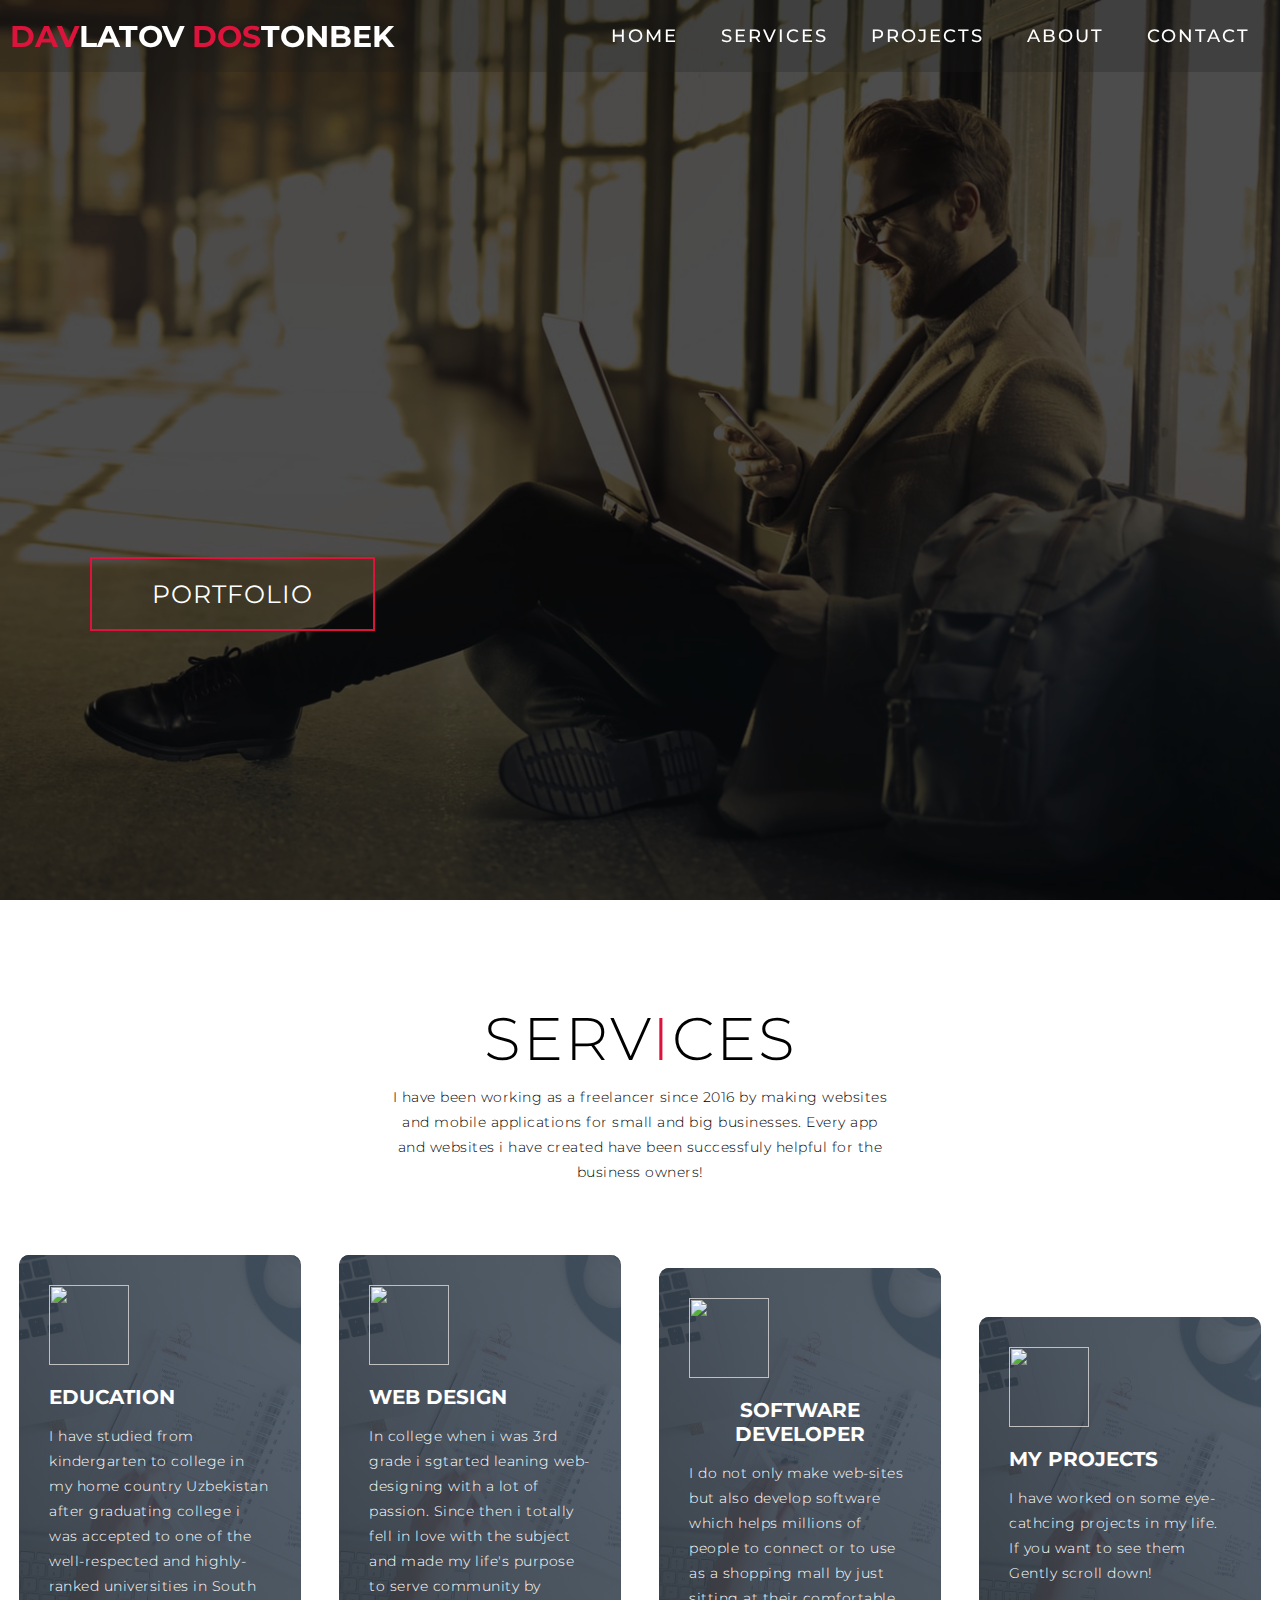
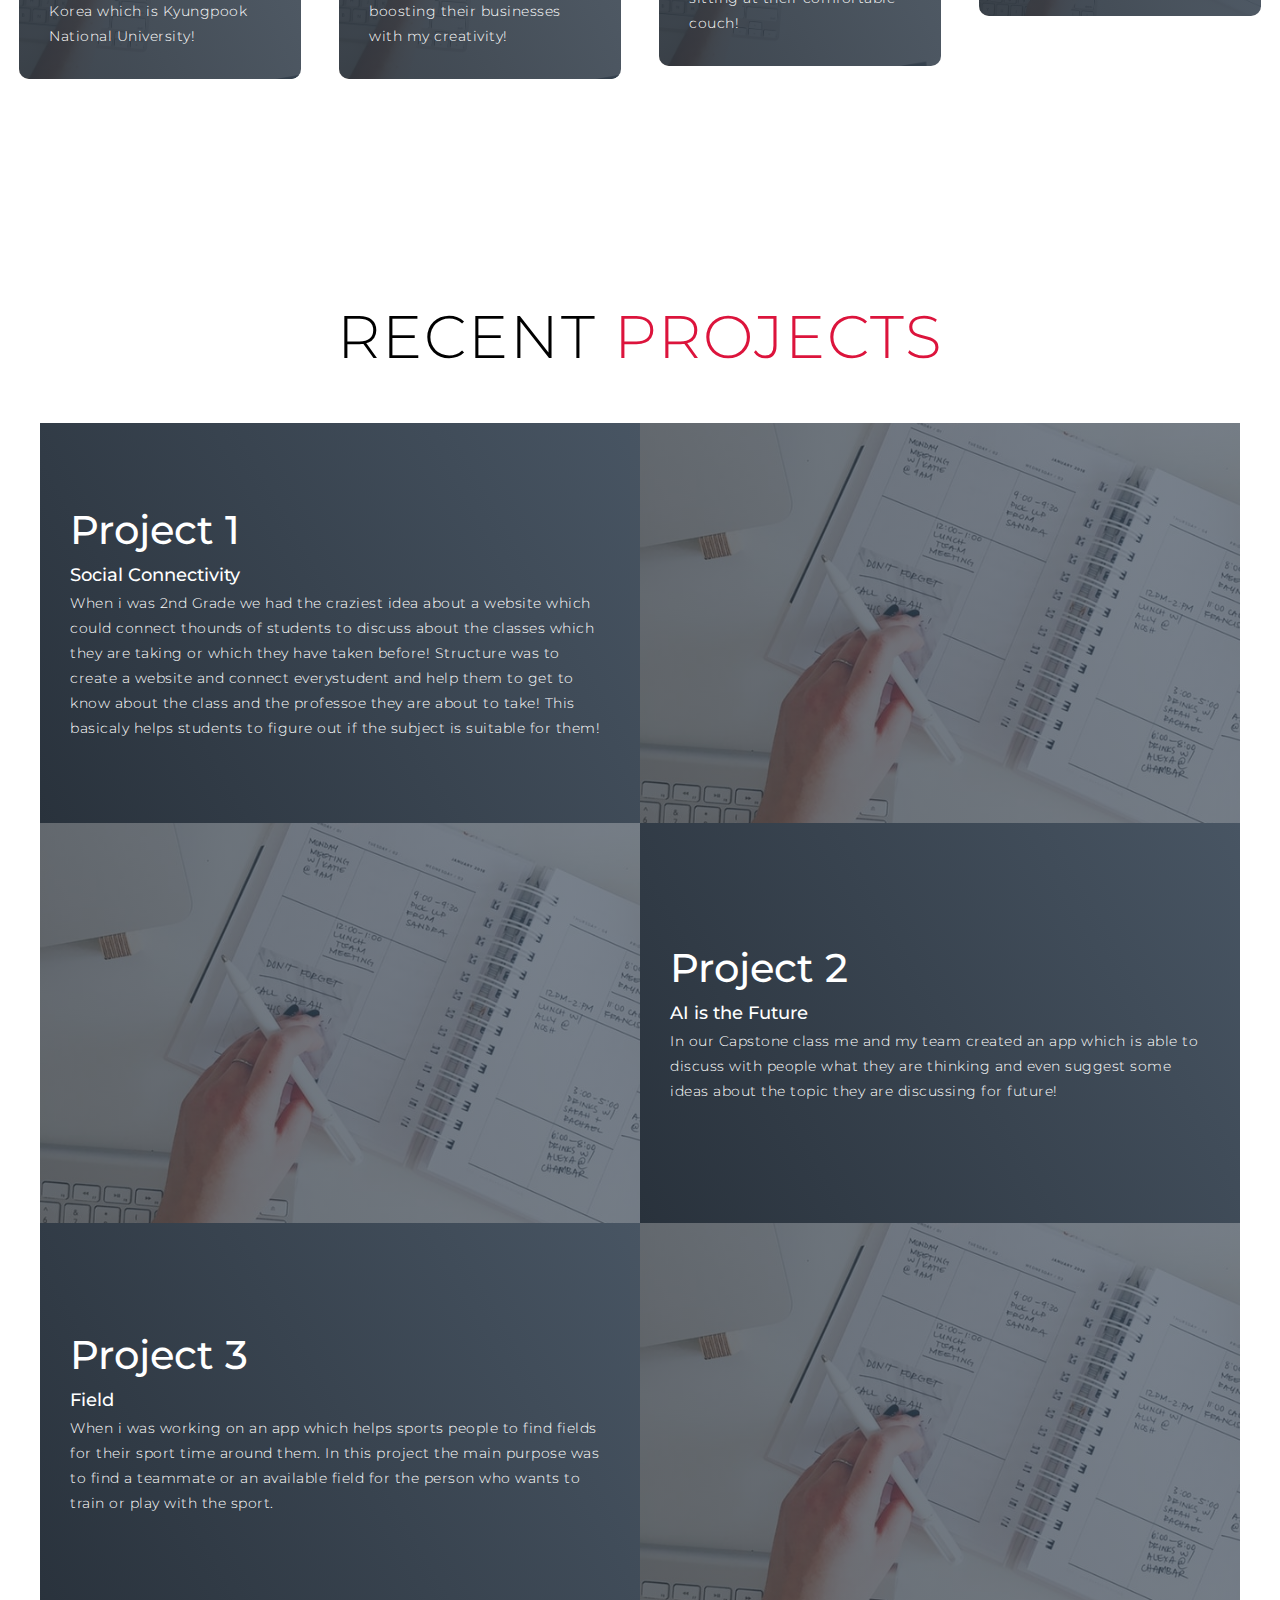
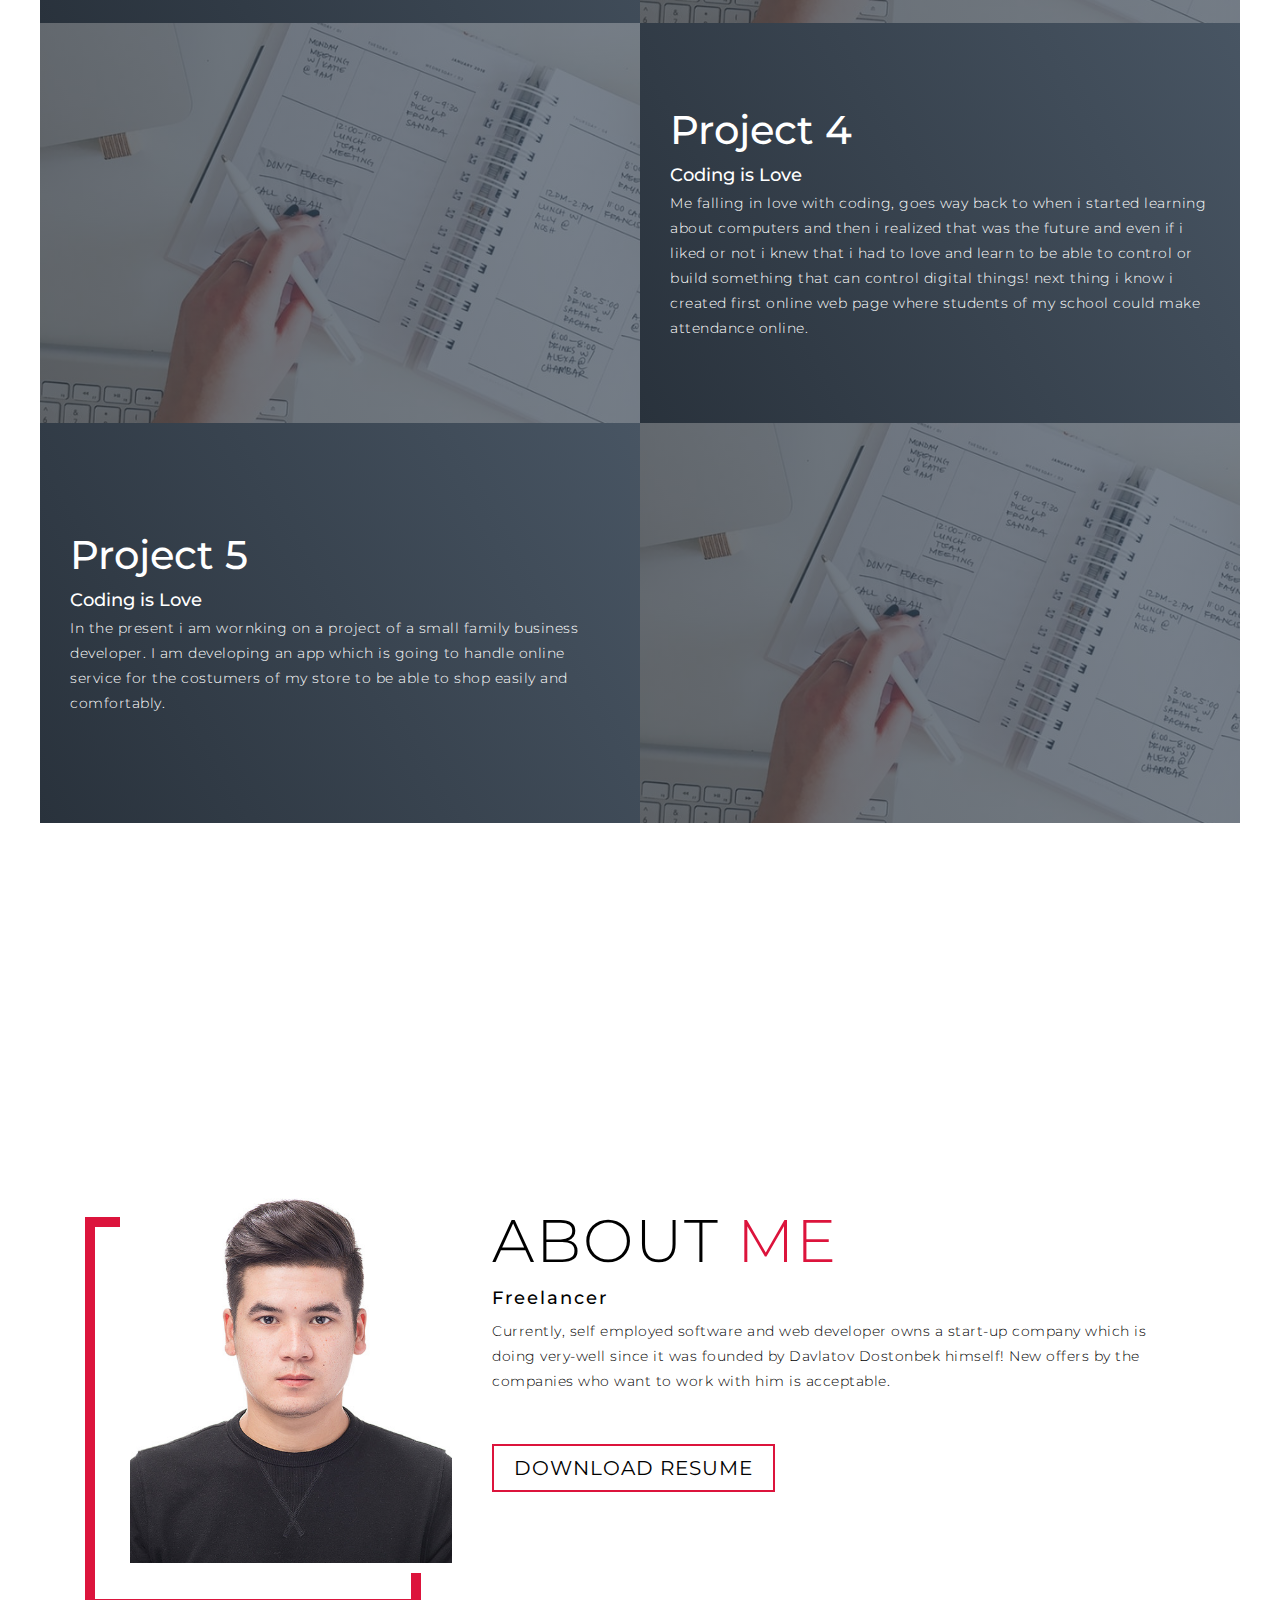
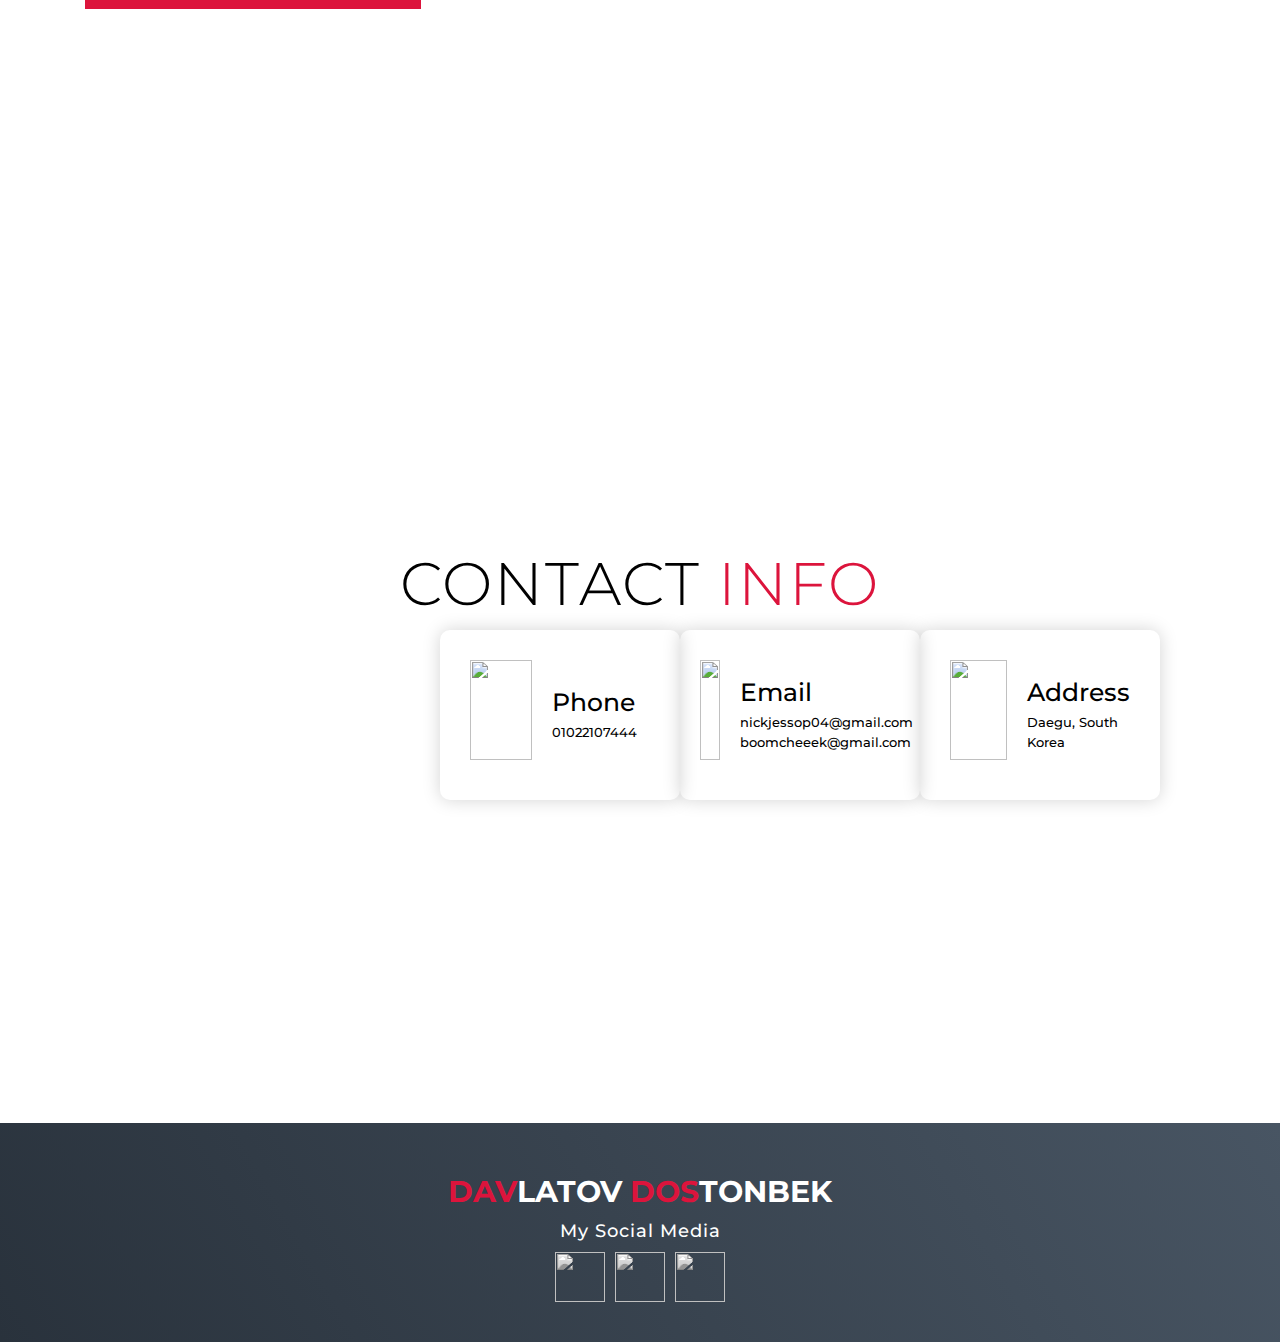
==== portfolio/index.html @ cdf97d19 "Add files via upload" ====
<!DOCTYPE html>
<html lang="en">

<head>
  <meta charset="UTF-8">
  <meta name="viewport" content="width=device-width, initial-scale=1.0">
  <link rel="stylesheet" href="style.css">
  <title>My Website</title>
</head>

<body>
  <!-- Header -->
  <section id="header">
    <div class="header container">
      <div class="nav-bar">
        <div class="brand">
          <a href="#hero">
            <h1><span>Dav</span>latov <span>Dos</span>tonbek</h1>
          </a>
        </div>
        <div class="nav-list">
          <div class="hamburger">
            <div class="bar"></div>
          </div>
          <ul>
            <li><a href="#hero" data-after="Home">Home</a></li>
            <li><a href="#services" data-after="Service">Services</a></li>
            <li><a href="#projects" data-after="Projects">Projects</a></li>
            <li><a href="#about" data-after="About">About</a></li>
            <li><a href="#contact" data-after="Contact">Contact</a></li>
          </ul>
        </div>
      </div>
    </div>
  </section>
  <!-- End Header -->


  <!-- Hero Section  -->
  <section id="hero">
    <div class="hero container">
      <div>
        <h1>Hello, <span></span></h1>
        <h1>My name is  <span></span></h1>
        <h1>Dostonbek <span></span></h1>
        <a href="#projects" type="button" class="cta">Portfolio</a>
      </div>
    </div>
  </section>
  <!-- End Hero Section  -->

  <!-- Service Section -->
  <section id="services">
    <div class="services container">
      <div class="service-top">
        <h1 class="section-title">Serv<span>i</span>ces</h1>
        <p>I have been working as a freelancer since 2016 by making websites and mobile applications for small and 
          big businesses. Every app and websites i have created have been successfuly helpful for the business owners! 
        </p>
      </div>
      <div class="service-bottom">
        <div class="service-item">
          <div class="icon"><img src="https://img.icons8.com/bubbles/100/000000/services.png" /></div>
          <h2>Education</h2>
          <p> I have studied from kindergarten to college in my home country Uzbekistan after graduating college i was accepted
            to one of the well-respected and highly-ranked universities in South Korea which is Kyungpook National University!
          </p>
        </div>
        <div class="service-item">
          <div class="icon"><img src="https://img.icons8.com/bubbles/100/000000/services.png" /></div>
          <h2>Web Design</h2>
          <p> In college when i was 3rd grade i sgtarted leaning web-designing with a lot of passion. Since then 
            i totally fell in love with the subject and made my life's purpose to serve community by boosting their businesses
            with my creativity!
          </p>
        </div>
        <div class="service-item">
          <div class="icon"><img src="https://img.icons8.com/bubbles/100/000000/services.png" /></div>
          <h2>Software Developer</h2>
          <p>I do not only make web-sites but also develop software which helps millions of people to connect or to use as 
            a shopping mall by just sitting at their comfortable couch! 
          </p>
        </div>
        <div class="service-item">
          <div class="icon"><img src="https://img.icons8.com/bubbles/100/000000/services.png" /></div>
          <h2>My Projects</h2>
          <p>I have worked on some eye-cathcing projects in my life. If you want to see them Gently scroll down!</p>
        </div>
      </div>
    </div>
  </section>
  <!-- End Service Section -->

  <!-- Projects Section -->
  <section id="projects">
    <div class="projects container">
      <div class="projects-header">
        <h1 class="section-title">Recent <span>Projects</span></h1>
      </div>
      <div class="all-projects">
        <div class="project-item">
          <div class="project-info">
            <h1>Project 1</h1>
            <h2>Social Connectivity</h2>
            <p>When i was 2nd Grade we had the craziest idea about a website which could connect thounds of students
              to discuss about the classes which they are taking or which they have taken before! Structure was
              to create a website and connect everystudent and help them to get to know about the class and the professoe
               they are about to take! This basicaly helps students to figure out if the subject is suitable for them!

            </p>
          </div>
          <div class="project-img">
            <img src="./img/img-1.png" alt="img">
          </div>
        </div>
        <div class="project-item">
          <div class="project-info">
            <h1>Project 2</h1>
            <h2>AI is the Future</h2>
            <p>In our Capstone class me and my team created an app which is able to discuss with people what they are thinking
              and even suggest some ideas about the topic they are discussing for future!
            </p>
          </div>
          <div class="project-img">
            <img src="./img/img-1.png" alt="img">
          </div>
        </div>
        <div class="project-item">
          <div class="project-info">
            <h1>Project 3</h1>
            <h2>Field</h2>
            <p>When i was working on an app which helps sports people to find fields for their sport time around them.
              In this project the  main purpose was to find a teammate or an available field for the person who wants
              to train or play with the sport.
            </p>
          </div>
          <div class="project-img">
            <img src="./img/img-1.png" alt="img">
          </div>
        </div>
        <div class="project-item">
          <div class="project-info">
            <h1>Project 4</h1>
            <h2>Coding is Love</h2>
            <p>Me falling in love with coding, goes way back to when i started learning about computers and
              then i realized that was the future and even if i liked or not i knew that i had to love and learn 
              to be able to control or build something that can control digital things! next thing i know i created
              first online web page where students of my school could make attendance online.
            </p>
          </div>
          <div class="project-img">
            <img src="./img/img-1.png" alt="img">
          </div>
        </div>
        <div class="project-item">
          <div class="project-info">
            <h1>Project 5</h1>
            <h2>Coding is Love</h2>
            <p>In the present i am wornking on a project of a small family business developer. I am developing an app 
              which is going to handle online service for the costumers of my store to be able to shop easily and comfortably.
            </p>
          </div>
          <div class="project-img">
            <img src="./img/img-1.png" alt="img">
          </div>
        </div>
      </div>
    </div>
  </section>
  <!-- End Projects Section -->

  <!-- About Section -->
  <section id="about">
    <div class="about container">
      <div class="col-left">
        <div class="about-img">
          <img src="./img/img-2.png" alt="img">
        </div>
      </div>
      <div class="col-right">
        <h1 class="section-title">About <span>me</span></h1>
        <h2>Freelancer</h2>
        <p>Currently, self employed software and web developer owns a start-up company which is doing very-well 
          since it was founded by Davlatov Dostonbek himself! New offers by the companies who want to work with him 
        is acceptable. </p>
        <a href="#" class="cta">Download Resume</a>
      </div>
    </div>
  </section>
  <!-- End About Section -->

  <!-- Contact Section -->
  <section id="contact">
    <div class="contact container">
      <div>
        <h1 class="section-title">Contact <span>info</span></h1>
      </div>
      <div class="contact-items">
        <div class="contact-item">
          <div class="icon"><img src="https://img.icons8.com/bubbles/100/000000/phone.png" /></div>
          <div class="contact-info">
            <h1>Phone</h1>
            <h2>01022107444</h2>
          </div>
        </div>
        <div class="contact-item">
          <div class="icon"><img src="https://img.icons8.com/bubbles/100/000000/new-post.png" /></div>
          <div class="contact-info">
            <h1>Email</h1>
            <h2>nickjessop04@gmail.com</h2>
            <h2>boomcheeek@gmail.com</h2>
          </div>
        </div>
        <div class="contact-item">
          <div class="icon"><img src="https://img.icons8.com/bubbles/100/000000/map-marker.png" /></div>
          <div class="contact-info">
            <h1>Address</h1>
            <h2>Daegu, South Korea</h2>
          </div>
        </div>
      </div>
    </div>
  </section>
  <!-- End Contact Section -->

  <!-- Footer -->
  <section id="footer">
    <div class="footer container">
      <div class="brand">
        <h1><span>Dav</span>latov <span>Dos</span>tonbek</h1>
      </div>
      <h2>My Social Media</h2>
      <div class="social-icon">
        <div class="social-item">
          <a href="https://www.facebook.com/" target="_blank"><img src="https://img.icons8.com/bubbles/100/000000/facebook-new.png" /></a>
        </div>
        <div class="social-item">
          <a href="https://www.instagram.com/halal_food_seonghwan/" target="_blank"><img src="https://img.icons8.com/bubbles/100/000000/instagram-new.png" /></a>
        </div>
        <div class="social-item">
          <a href="https://twitter.com/" target="_blank"><img src="https://img.icons8.com/bubbles/100/000000/twitter.png" /></a>
        </div>
      </div>
    </div>
  </section>
  <!-- End Footer -->
  <script src="./app.js"></script>
</body>

</html>
---- portfolio/style.css ----
@import 'https://fonts.googleapis.com/css?family=Montserrat:300, 400, 700&display=swap';
* {
	padding: 0;
	margin: 0;
	box-sizing: border-box;
}
html {
	font-size: 10px;
	font-family: 'Montserrat', sans-serif;
	scroll-behavior: smooth;
}
a {
	text-decoration: none;
}
.container {
	min-height: 100vh;
	width: 100%;
	display: flex;
	align-items: center;
	justify-content: center;
}
img {
	height: 100%;
	width: 100%;
	object-fit: cover;
}
p {
	color: black;
	font-size: 1.4rem;
	margin-top: 5px;
	line-height: 2.5rem;
	font-weight: 300;
	letter-spacing: 0.05rem;
}
.section-title {
	font-size: 4rem;
	font-weight: 300;
	color: black;
	margin-bottom: 10px;
	text-transform: uppercase;
	letter-spacing: 0.2rem;
	text-align: center;
}
.section-title span {
	color: crimson;
}

.cta {
	display: inline-block;
	padding: 10px 30px;
	color: white;
	background-color: transparent;
	border: 2px solid crimson;
	font-size: 2rem;
	text-transform: uppercase;
	letter-spacing: 0.1rem;
	margin-top: 30px;
	transition: 0.3s ease;
	transition-property: background-color, color;
}
.cta:hover {
	color: white;
	background-color: crimson;
}
.brand h1 {
	font-size: 3rem;
	text-transform: uppercase;
	color: white;
}
.brand h1 span {
	color: crimson;
}

/* Header section */
#header {
	position: fixed;
	z-index: 1000;
	left: 0;
	top: 0;
	width: 100vw;
	height: auto;
}
#header .header {
	min-height: 8vh;
	background-color: rgba(31, 30, 30, 0.24);
	transition: 0.3s ease background-color;
}
#header .nav-bar {
	display: flex;
	align-items: center;
	justify-content: space-between;
	width: 100%;
	height: 100%;
	max-width: 1300px;
	padding: 0 10px;
}
#header .nav-list ul {
	list-style: none;
	position: absolute;
	background-color: rgb(31, 30, 30);
	width: 100vw;
	height: 100vh;
	left: 100%;
	top: 0;
	display: flex;
	flex-direction: column;
	justify-content: center;
	align-items: center;
	z-index: 1;
	overflow-x: hidden;
	transition: 0.5s ease left;
}
#header .nav-list ul.active {
	left: 0%;
}
#header .nav-list ul a {
	font-size: 2.5rem;
	font-weight: 500;
	letter-spacing: 0.2rem;
	text-decoration: none;
	color: white;
	text-transform: uppercase;
	padding: 20px;
	display: block;
}
#header .nav-list ul a::after {
	content: attr(data-after);
	position: absolute;
	top: 50%;
	left: 50%;
	transform: translate(-50%, -50%) scale(0);
	color: rgba(240, 248, 255, 0.021);
	font-size: 13rem;
	letter-spacing: 50px;
	z-index: -1;
	transition: 0.3s ease letter-spacing;
}
#header .nav-list ul li:hover a::after {
	transform: translate(-50%, -50%) scale(1);
	letter-spacing: initial;
}
#header .nav-list ul li:hover a {
	color: crimson;
}
#header .hamburger {
	height: 60px;
	width: 60px;
	display: inline-block;
	border: 3px solid white;
	border-radius: 50%;
	position: relative;
	display: flex;
	align-items: center;
	justify-content: center;
	z-index: 100;
	cursor: pointer;
	transform: scale(0.8);
	margin-right: 20px;
}
#header .hamburger:after {
	position: absolute;
	content: '';
	height: 100%;
	width: 100%;
	border-radius: 50%;
	border: 3px solid white;
	animation: hamburger_puls 1s ease infinite;
}
#header .hamburger .bar {
	height: 2px;
	width: 30px;
	position: relative;
	background-color: white;
	z-index: -1;
}
#header .hamburger .bar::after,
#header .hamburger .bar::before {
	content: '';
	position: absolute;
	height: 100%;
	width: 100%;
	left: 0;
	background-color: white;
	transition: 0.3s ease;
	transition-property: top, bottom;
}
#header .hamburger .bar::after {
	top: 8px;
}
#header .hamburger .bar::before {
	bottom: 8px;
}
#header .hamburger.active .bar::before {
	bottom: 0;
}
#header .hamburger.active .bar::after {
	top: 0;
}
/* End Header section */

/* Hero Section */
#hero {
	background-image: url(./img/hero-bg.png);
	background-size: cover;
	background-position: top center;
	position: relative;
	z-index: 1;
}
#hero::after {
	content: '';
	position: absolute;
	left: 0;
	top: 0;
	height: 100%;
	width: 100%;
	background-color: black;
	opacity: 0.7;
	z-index: -1;
}
#hero .hero {
	max-width: 1200px;
	margin: 0 auto;
	padding: 0 50px;
	justify-content: flex-start;
}
#hero h1 {
	display: block;
	width: fit-content;
	font-size: 4rem;
	position: relative;
	color: transparent;
	animation: text_reveal 0.5s ease forwards;
	animation-delay: 1s;
}
#hero h1:nth-child(1) {
	animation-delay: 1s;
}
#hero h1:nth-child(2) {
	animation-delay: 2s;
}
#hero h1:nth-child(3) {
	animation: text_reveal_name 0.5s ease forwards;
	animation-delay: 3s;
}
#hero h1 span {
	position: absolute;
	top: 0;
	left: 0;
	height: 100%;
	width: 0;
	background-color: crimson;
	animation: text_reveal_box 1s ease;
	animation-delay: 0.5s;
}
#hero h1:nth-child(1) span {
	animation-delay: 0.5s;
}
#hero h1:nth-child(2) span {
	animation-delay: 1.5s;
}
#hero h1:nth-child(3) span {
	animation-delay: 2.5s;
}

/* End Hero Section */

/* Services Section */
#services .services {
	flex-direction: column;
	text-align: center;
	max-width: 1500px;
	margin: 0 auto;
	padding: 100px 0;
}
#services .service-top {
	max-width: 500px;
	margin: 0 auto;
}
#services .service-bottom {
	display: flex;
	align-items: center;
	justify-content: center;
	flex-wrap: wrap;
	margin-top: 50px;
}
#services .service-item {
	flex-basis: 80%;
	display: flex;
	align-items: flex-start;
	justify-content: center;
	flex-direction: column;
	padding: 30px;
	border-radius: 10px;
	background-image: url(./img/img-1.png);
	background-size: cover;
	margin: 10px 5%;
	position: relative;
	z-index: 1;
	overflow: hidden;
}
#services .service-item::after {
	content: '';
	position: absolute;
	left: 0;
	top: 0;
	height: 100%;
	width: 100%;
	background-image: linear-gradient(60deg, #29323c 0%, #485563 100%);
	opacity: 0.9;
	z-index: -1;
}
#services .service-bottom .icon {
	height: 80px;
	width: 80px;
	margin-bottom: 20px;
}
#services .service-item h2 {
	font-size: 2rem;
	color: white;
	margin-bottom: 10px;
	text-transform: uppercase;
}
#services .service-item p {
	color: white;
	text-align: left;
}
/* End Services Section */

/* Projects section */
#projects .projects {
	flex-direction: column;
	max-width: 1200px;
	margin: 0 auto;
	padding: 100px 0;
}
#projects .projects-header h1 {
	margin-bottom: 50px;
}
#projects .all-projects {
	display: flex;
	align-items: center;
	justify-content: center;
	flex-direction: column;
}
#projects .project-item {
	display: flex;
	align-items: center;
	justify-content: center;
	flex-direction: column;
	width: 80%;
	margin: 20px auto;
	overflow: hidden;
	border-radius: 10px;
}
#projects .project-info {
	padding: 30px;
	flex-basis: 50%;
	height: 100%;
	display: flex;
	align-items: flex-start;
	justify-content: center;
	flex-direction: column;
	background-image: linear-gradient(60deg, #29323c 0%, #485563 100%);
	color: white;
}
#projects .project-info h1 {
	font-size: 4rem;
	font-weight: 500;
}
#projects .project-info h2 {
	font-size: 1.8rem;
	font-weight: 500;
	margin-top: 10px;
}
#projects .project-info p {
	color: white;
}
#projects .project-img {
	flex-basis: 50%;
	height: 300px;
	overflow: hidden;
	position: relative;
}
#projects .project-img:after {
	content: '';
	position: absolute;
	left: 0;
	top: 0;
	height: 100%;
	width: 100%;
	background-image: linear-gradient(60deg, #29323c 0%, #485563 100%);
	opacity: 0.7;
}
#projects .project-img img {
	transition: 0.3s ease transform;
}
#projects .project-item:hover .project-img img {
	transform: scale(1.1);
}
/* End Projects section */

/* About Section */
#about .about {
	flex-direction: column-reverse;
	text-align: center;
	max-width: 1200px;
	margin: 0 auto;
	padding: 100px 20px;
}
#about .col-left {
	width: 250px;
	height: 360px;
}
#about .col-right {
	width: 100%;
}
#about .col-right h2 {
	font-size: 1.8rem;
	font-weight: 500;
	letter-spacing: 0.2rem;
	margin-bottom: 10px;
}
#about .col-right p {
	margin-bottom: 20px;
}
#about .col-right .cta {
	color: black;
	margin-bottom: 50px;
	padding: 10px 20px;
	font-size: 2rem;
}
#about .col-left .about-img {
	height: 100%;
	width: 100%;
	position: relative;
	border: 10px solid white;
}
#about .col-left .about-img::after {
	content: '';
	position: absolute;
	left: -33px;
	top: 19px;
	height: 98%;
	width: 98%;
	border: 7px solid crimson;
	z-index: -1;
}
/* End About Section */

/* contact Section */
#contact .contact {
	flex-direction: column;
	max-width: 1200px;
	margin: 0 auto;
	width: 90%;
}
#contact .contact-items {
	max-width: 400px;
	width: 100%;
}
#contact .contact-item {
	width: 80%;
	padding: 20px;
	text-align: center;
	border-radius: 10px;
	padding: 30px;
	margin: 30px;
	display: flex;
	justify-content: center;
	align-items: center;
	flex-direction: column;
	box-shadow: 0px 0px 18px 0 #0000002c;
	transition: 0.3s ease box-shadow;
}
#contact .contact-item:hover {
	box-shadow: 0px 0px 5px 0 #0000002c;
}
#contact .icon {
	width: 70px;
	margin: 0 auto;
	margin-bottom: 10px;
}
#contact .contact-info h1 {
	font-size: 2.5rem;
	font-weight: 500;
	margin-bottom: 5px;
}
#contact .contact-info h2 {
	font-size: 1.3rem;
	line-height: 2rem;
	font-weight: 500;
}
/*End contact Section */

/* Footer */
#footer {
	background-image: linear-gradient(60deg, #29323c 0%, #485563 100%);
}
#footer .footer {
	min-height: 200px;
	flex-direction: column;
	padding-top: 50px;
	padding-bottom: 10px;
}
#footer h2 {
	color: white;
	font-weight: 500;
	font-size: 1.8rem;
	letter-spacing: 0.1rem;
	margin-top: 10px;
	margin-bottom: 10px;
}
#footer .social-icon {
	display: flex;
	margin-bottom: 30px;
}
#footer .social-item {
	height: 50px;
	width: 50px;
	margin: 0 5px;
}
#footer .social-item img {
	filter: grayscale(1);
	transition: 0.3s ease filter;
}
#footer .social-item:hover img {
	filter: grayscale(0);
}
#footer p {
	color: white;
	font-size: 1.3rem;
}
/* End Footer */

/* Keyframes */
@keyframes hamburger_puls {
	0% {
		opacity: 1;
		transform: scale(1);
	}
	100% {
		opacity: 0;
		transform: scale(1.4);
	}
}
@keyframes text_reveal_box {
	50% {
		width: 100%;
		left: 0;
	}
	100% {
		width: 0;
		left: 100%;
	}
}
@keyframes text_reveal {
	100% {
		color: white;
	}
}
@keyframes text_reveal_name {
	100% {
		color: crimson;
		font-weight: 500;
	}
}
/* End Keyframes */

/* Media Query For Tablet */
@media only screen and (min-width: 768px) {
	.cta {
		font-size: 2.5rem;
		padding: 20px 60px;
	}
	h1.section-title {
		font-size: 6rem;
	}

	/* Hero */
	#hero h1 {
		font-size: 7rem;
	}
	/* End Hero */

	/* Services Section */
	#services .service-bottom .service-item {
		flex-basis: 45%;
		margin: 2.5%;
	}
	/* End Services Section */

	/* Project */
	#projects .project-item {
		flex-direction: row;
	}
	#projects .project-item:nth-child(even) {
		flex-direction: row-reverse;
	}
	#projects .project-item {
		height: 400px;
		margin: 0;
		width: 100%;
		border-radius: 0;
	}
	#projects .all-projects .project-info {
		height: 100%;
	}
	#projects .all-projects .project-img {
		height: 100%;
	}
	/* End Project */

	/* About */
	#about .about {
		flex-direction: row;
	}
	#about .col-left {
		width: 600px;
		height: 400px;
		padding-left: 60px;
	}
	#about .about .col-left .about-img::after {
		left: -45px;
		top: 34px;
		height: 98%;
		width: 98%;
		border: 10px solid crimson;
	}
	#about .col-right {
		text-align: left;
		padding: 30px;
	}
	#about .col-right h1 {
		text-align: left;
	}
	/* End About */

	/* contact  */
	#contact .contact {
		flex-direction: column;
		padding: 100px 0;
		align-items: center;
		justify-content: center;
		min-width: 20vh;
	}
	#contact .contact-items {
		width: 100%;
		display:inline-flex;
		flex-direction:row;
		justify-content: space-evenly;
		margin: 0;
	}
	#contact .contact-item {
		width: 60%;
		margin: 0;
		flex-direction: row;
	}
	#contact .contact-item .icon {
		height: 100px;
		width: 100px;
	}
	#contact .contact-item .icon img {
		object-fit: contain;
	}
	#contact .contact-item .contact-info {
		width: 100%;
		text-align: left;
		padding-left: 20px;
	}
	/* End contact  */
}
/* End Media Query For Tablet */

/* Media Query For Desktop */
@media only screen and (min-width: 1200px) {
	/* header */
	#header .hamburger {
		display: none;
	}
	#header .nav-list ul {
		position: initial;
		display: block;
		height: auto;
		width: fit-content;
		background-color: transparent;
	}
	#header .nav-list ul li {
		display: inline-block;
	}
	#header .nav-list ul li a {
		font-size: 1.8rem;
	}
	#header .nav-list ul a:after {
		display: none;
	}
	/* End header */

	#services .service-bottom .service-item {
		flex-basis: 22%;
		margin: 1.5%;
	}
}
/* End  Media Query For Desktop */
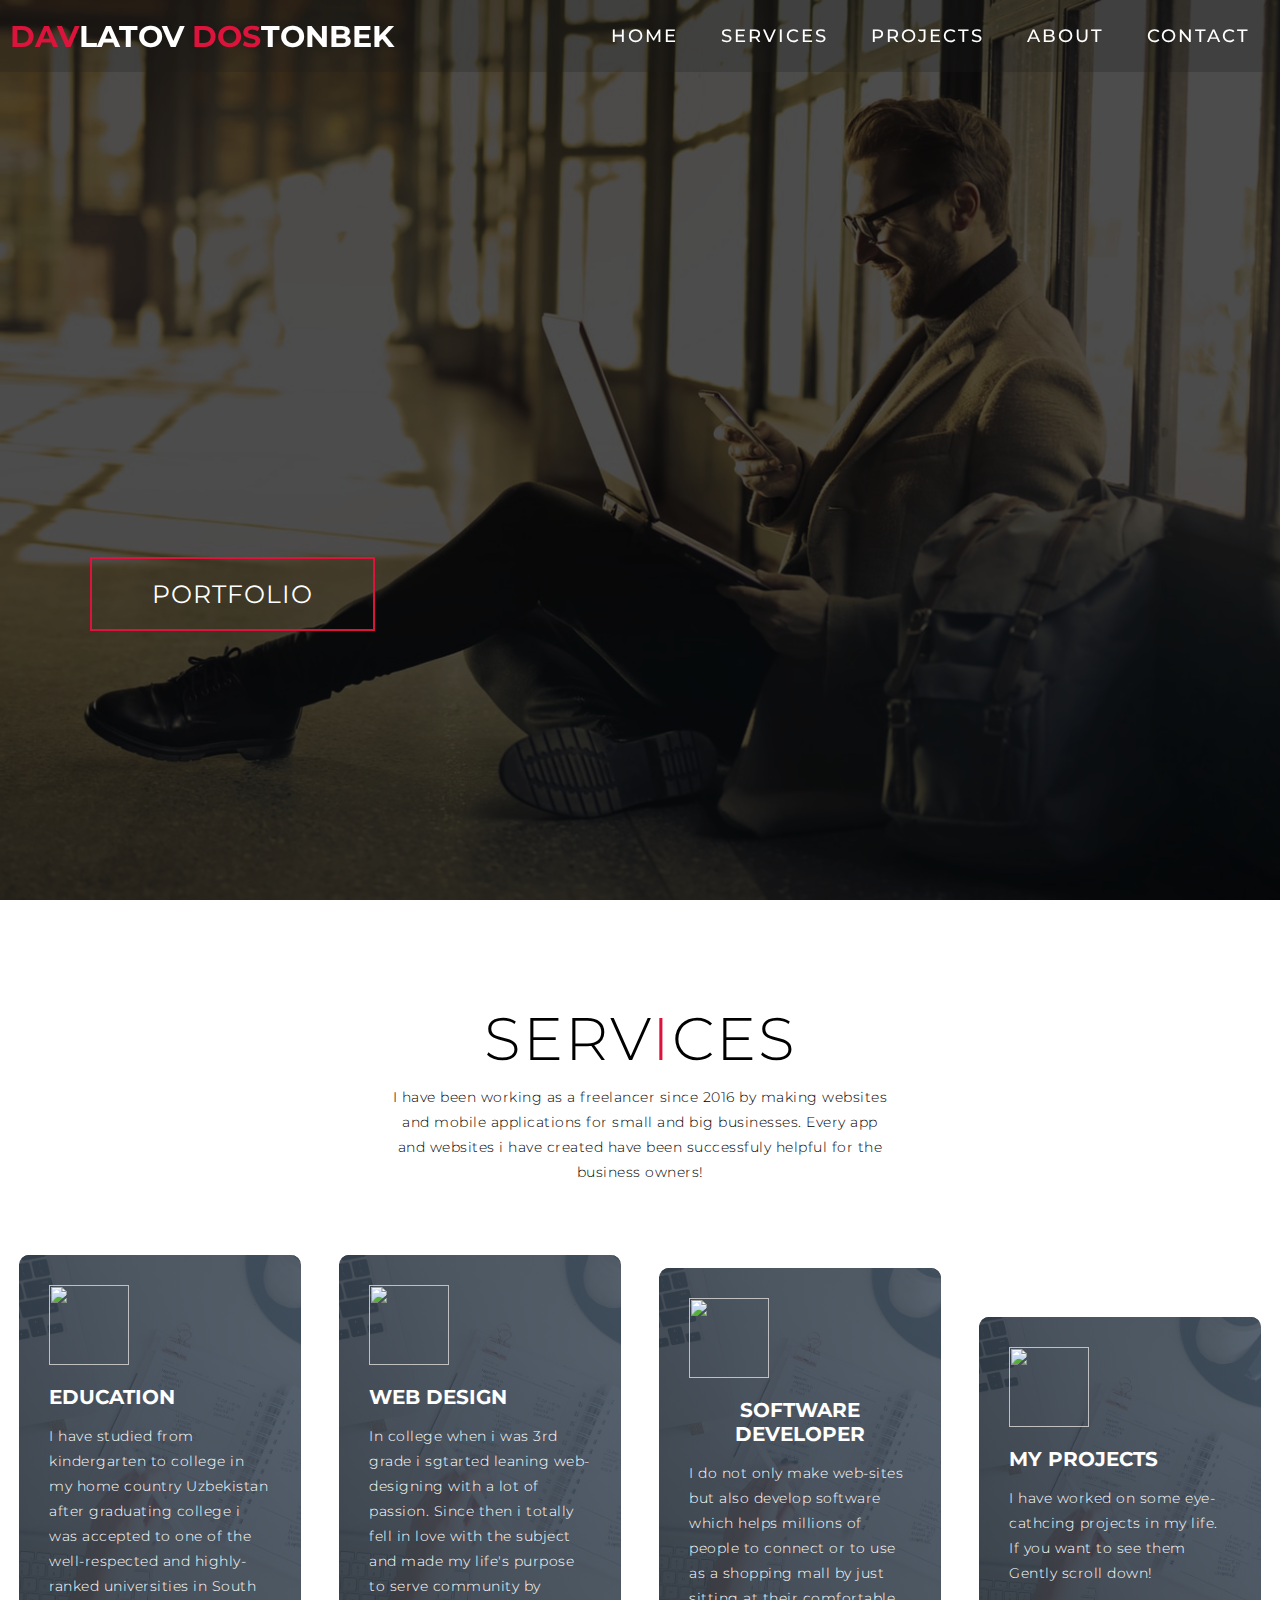
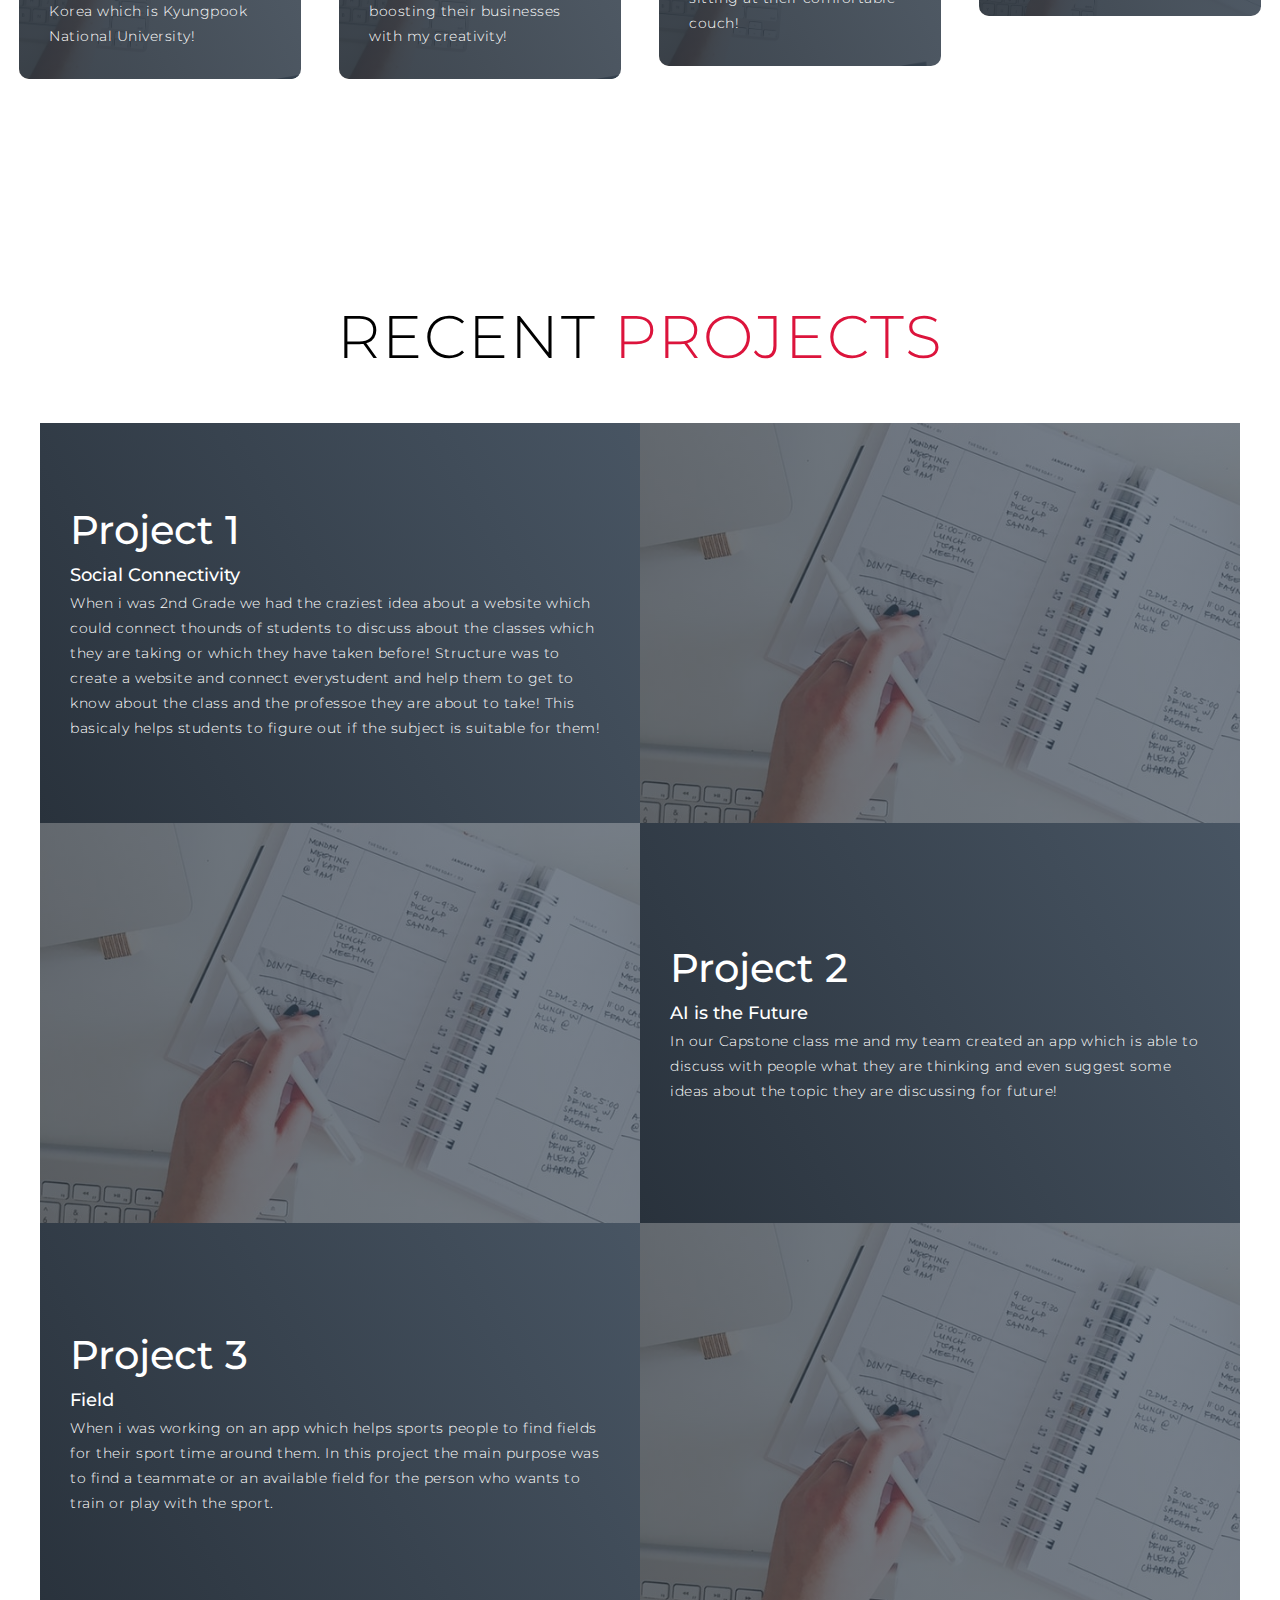
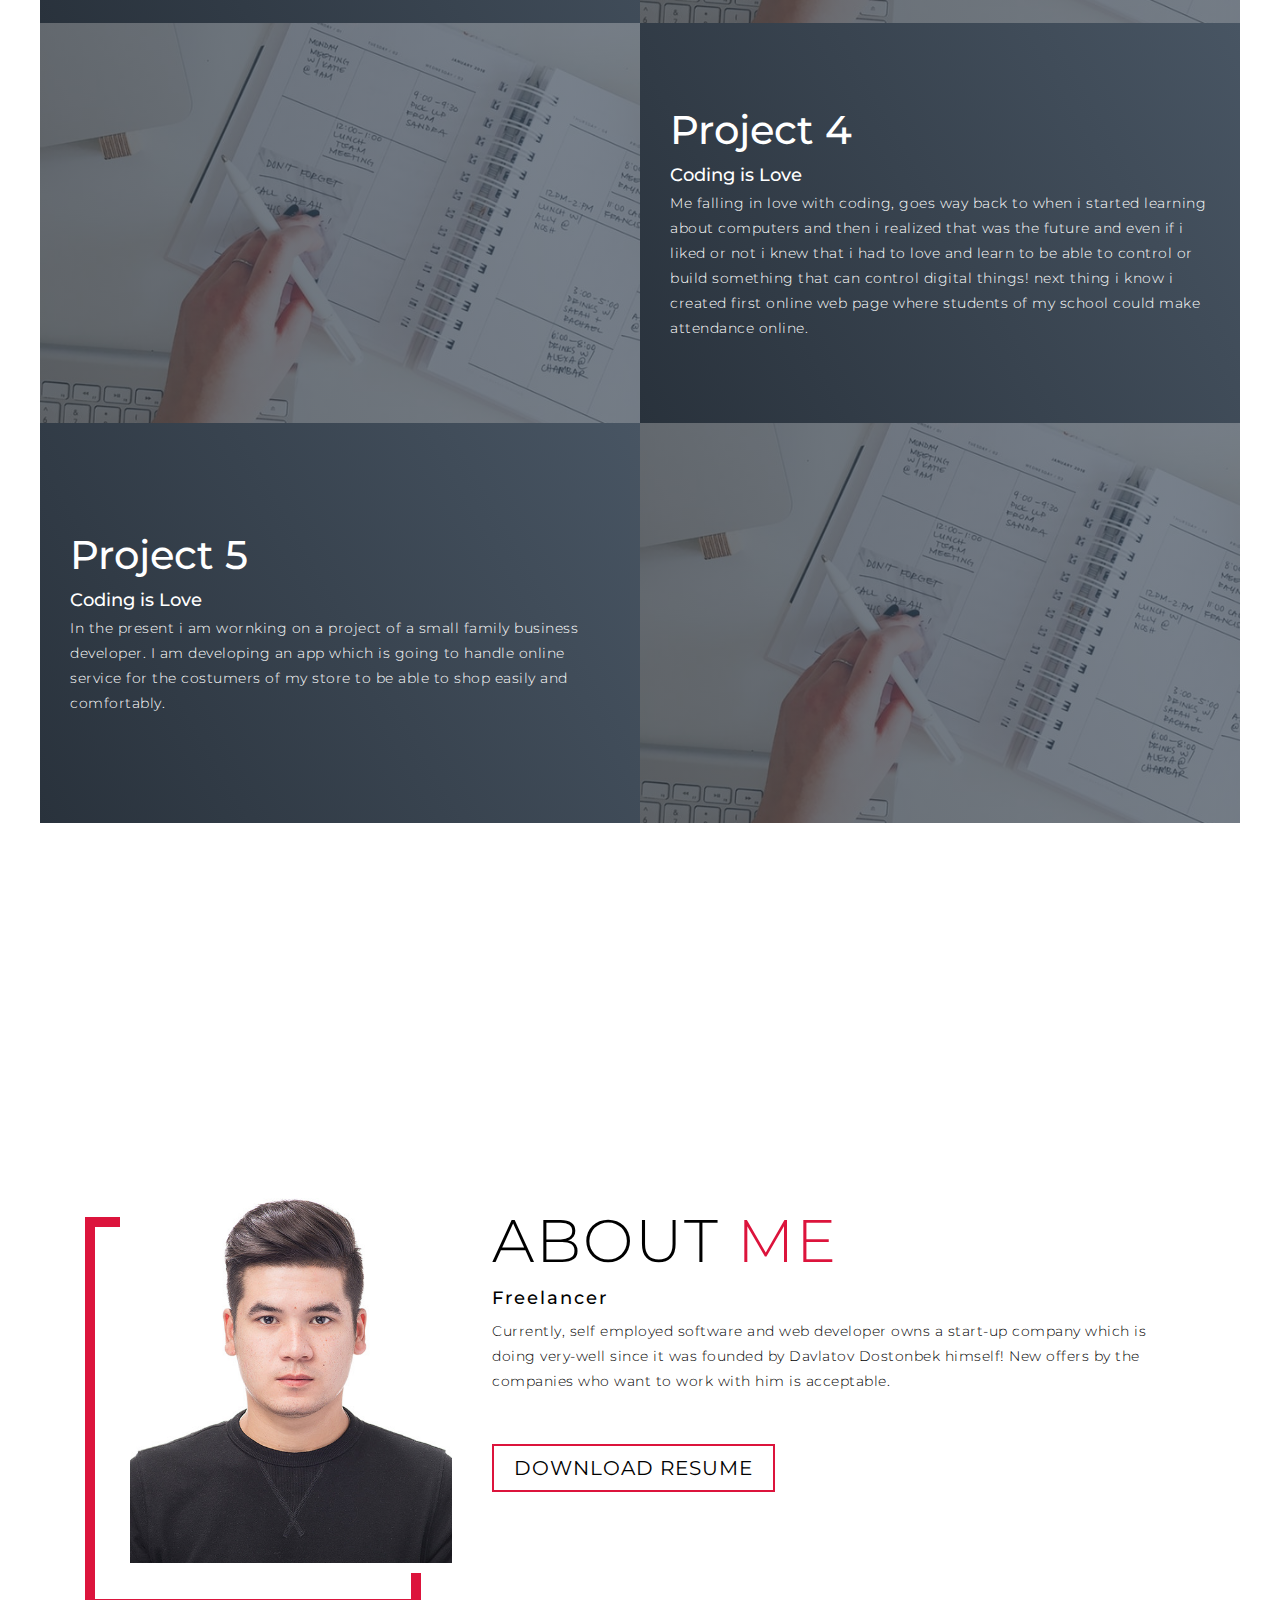
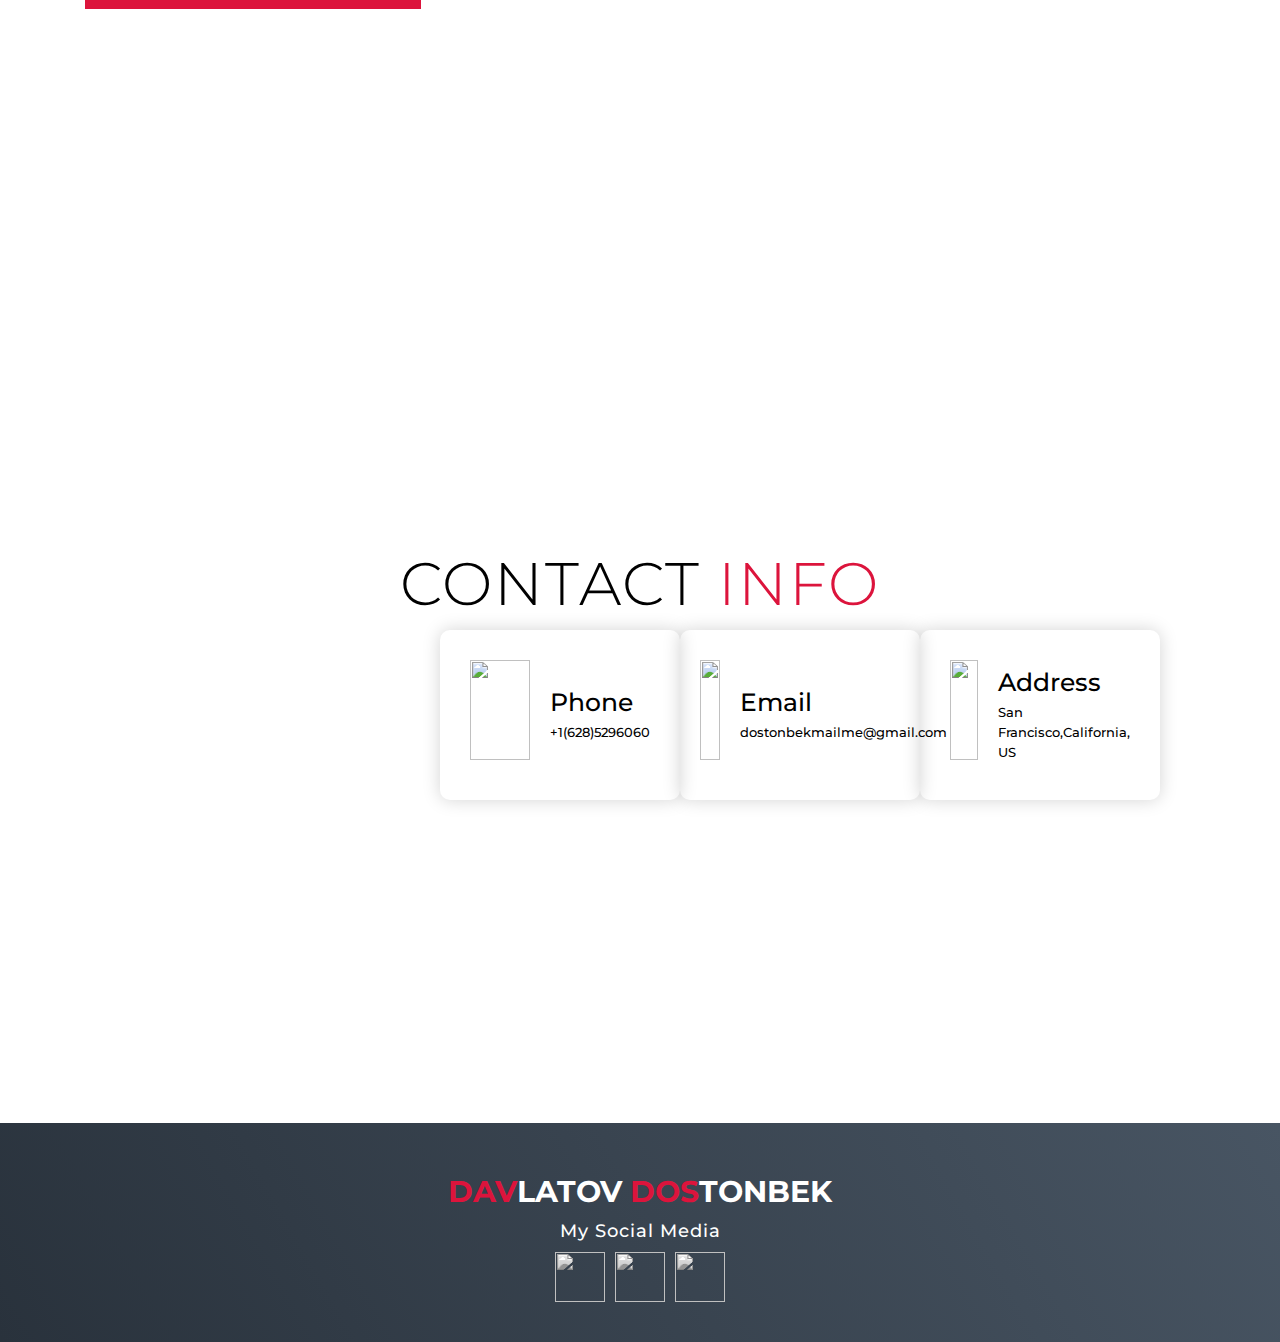
==== commit f119d02c: "Update index.html" ====
--- a/portfolio/index.html
+++ b/portfolio/index.html
@@ -200,22 +200,21 @@
           <div class="icon"><img src="https://img.icons8.com/bubbles/100/000000/phone.png" /></div>
           <div class="contact-info">
             <h1>Phone</h1>
-            <h2>01022107444</h2>
+            <h2>+1(628)5296060</h2>
           </div>
         </div>
         <div class="contact-item">
           <div class="icon"><img src="https://img.icons8.com/bubbles/100/000000/new-post.png" /></div>
           <div class="contact-info">
             <h1>Email</h1>
-            <h2>nickjessop04@gmail.com</h2>
-            <h2>boomcheeek@gmail.com</h2>
+            <h2>dostonbekmailme@gmail.com</h2>
           </div>
         </div>
         <div class="contact-item">
           <div class="icon"><img src="https://img.icons8.com/bubbles/100/000000/map-marker.png" /></div>
           <div class="contact-info">
             <h1>Address</h1>
-            <h2>Daegu, South Korea</h2>
+            <h2>San Francisco,California, US</h2>
           </div>
         </div>
       </div>
@@ -232,13 +231,13 @@
       <h2>My Social Media</h2>
       <div class="social-icon">
         <div class="social-item">
-          <a href="https://www.facebook.com/" target="_blank"><img src="https://img.icons8.com/bubbles/100/000000/facebook-new.png" /></a>
+          <a href="https://www.facebook.com/Nick Jessop" target="_blank"><img src="https://img.icons8.com/bubbles/100/000000/facebook-new.png" /></a>
         </div>
         <div class="social-item">
-          <a href="https://www.instagram.com/halal_food_seonghwan/" target="_blank"><img src="https://img.icons8.com/bubbles/100/000000/instagram-new.png" /></a>
+          <a href="https://www.instagram.com/major.ui/" target="_blank"><img src="https://img.icons8.com/bubbles/100/000000/instagram-new.png" /></a>
         </div>
         <div class="social-item">
-          <a href="https://twitter.com/" target="_blank"><img src="https://img.icons8.com/bubbles/100/000000/twitter.png" /></a>
+          <a href="https://twitter.com/Nickjessop0422" target="_blank"><img src="https://img.icons8.com/bubbles/100/000000/twitter.png" /></a>
         </div>
       </div>
     </div>
@@ -247,4 +246,4 @@
   <script src="./app.js"></script>
 </body>
 
-</html>+</html>
